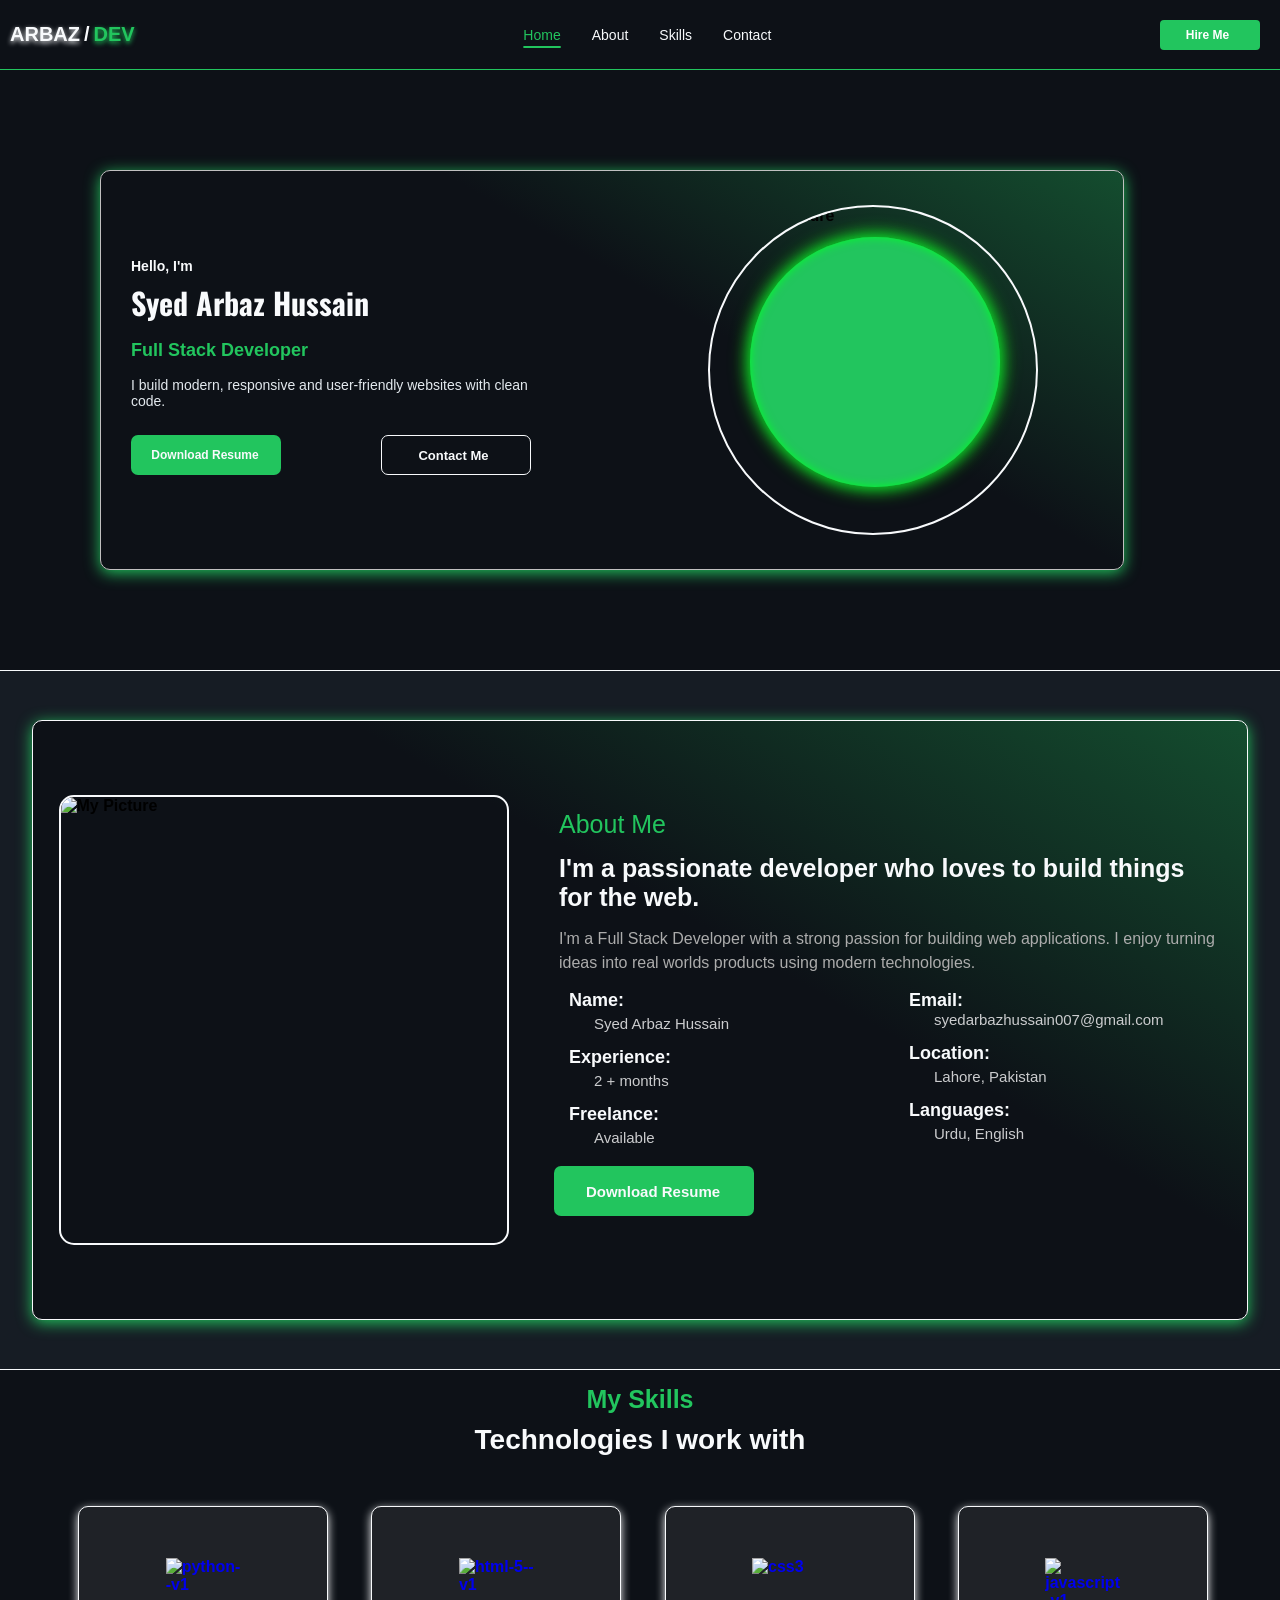
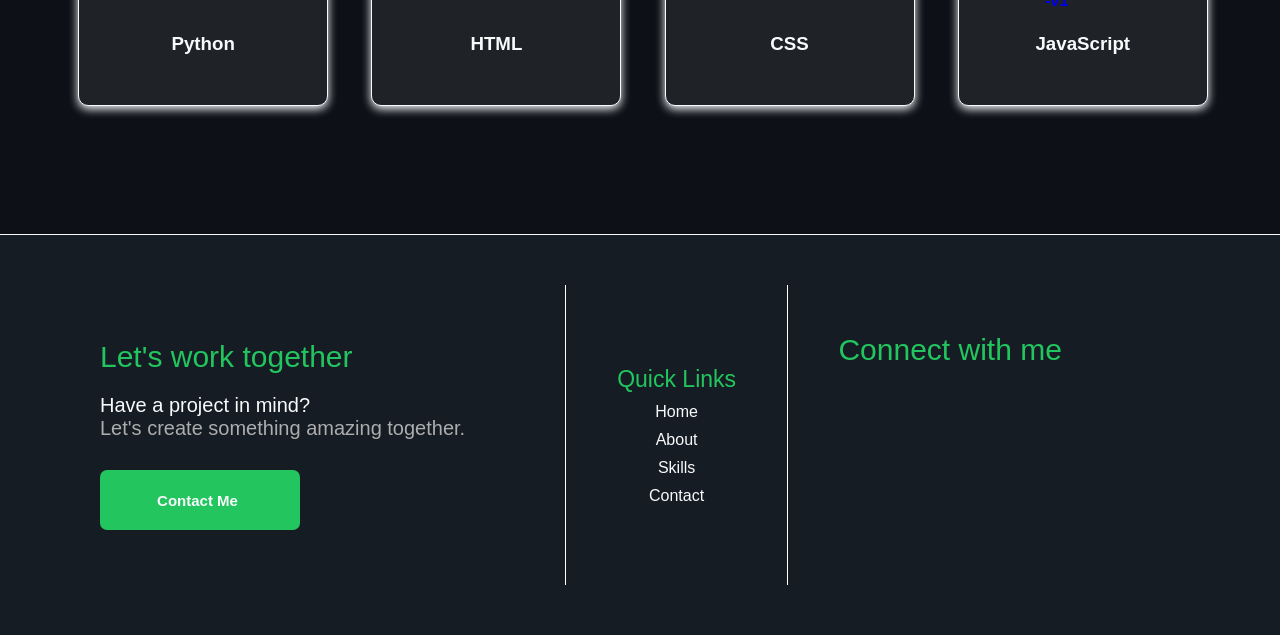
==== my_portfolio.html @ 1dfabc29 "Add files via upload" ====
<!DOCTYPE html>
<html lang="en">

<head>
  <meta charset="UTF-8">
  <meta name="viewport" content="width=device-width, initial-scale=1.0">
  <meta http-equiv="X-UA-Compatible" content="ie=edge">
  <title>My Portfolio</title>
  
  <link rel="stylesheet" href="my_portfolio.css">

  <script src="https://kit.fontawesome.com/25904bc427.js" crossorigin="anonymous"></script>

  <!--- Font link -->
  <link rel="preconnect" href="https://fonts.googleapis.com">
  <link rel="preconnect" href="https://fonts.gstatic.com" crossorigin>
  <link href="https://fonts.googleapis.com/css2?family=Oswald:wght@200..700&family=Saira+Stencil:ital,wght@0,100..900;1,100..900&display=swap" rel="stylesheet">
  
</head>
<body>

  <!---- StartUp Animation ---->
  <div class="box-container">
    <div class="box1 boxes"></div>
    <div class="box2 boxes"></div>
    <div class="box3 boxes"></div>
    <div class="box4 boxes"></div>
    <div class="box5 boxes"></div>
    <div class="loading-animation-container">
      <h2 class="loading-text">Loading</h2>
      <h2 class="welcome-text">Welcome...</h2>
      <div class="loading"></div>
    </div>
  </div>
  <!--- End of StartUp Animation --->
  
  <header>
    <a href="#" class="logo"><span class="nav-name">ARBAZ</span>/<span class="nav-skill">DEV</span></a>
    <div class="nav-center">
      <a href="#home" class="nav-links active">Home</a>
      <a href="#about" class="nav-links">About</a>
      <a href="#skills" class="nav-links">Skills</a>
      <a href="#contact" class="nav-links">Contact</a>
    </div>
    <a href="https://mail.google.com/mail/u/0/?view=cm&fs=1&to=syedarbazhussain007@gmail.com&su=Hello" target="_blank"><button class="nav-btn">Hire Me <i class="fa-solid fa-briefcase"></i></button></a>
  </header>
  
  <div class="hero-section" id="home">
    <div class="text-info-hero">
      <h5>Hello, I'm</h5>
      <h1>Syed Arbaz Hussain</h1>
      <h2>Full Stack Developer</h2>
      <p>I build modern, responsive and user-friendly websites with clean code.</p>
      <div class="hero-btns">
      <button class="download-resume-btn">Download Resume <i class="fa-solid fa-download" style="color: rgb(255, 255, 255);"></i></button>
      <a href="https://wa.me/923289826890" target="_blank"><button class="contact-me-btn">Contact Me <i class="fa-regular fa-paper-plane" style="color: rgb(255, 255, 255);"></i></button></a>
      </div>
      <div class="hero-icons">
        <a href="https://wa.me/923289826890" target="_blank"><i class="fa-brands fa-whatsapp social-icons"></i></a>
        <a href="https://github.com/syedarbazhussain" target="_blank"><i class="fa-brands fa-github social-icons"></i></a>
        <a href="https://www.facebook.com/share/1GKFCGDWcu/" target="_blank"><i class="fa-brands fa-facebook social-icons"></i></a>
        <a href="https://x.com/arbazshah_dev" target="_blank"><i class="fa-brands fa-x-twitter social-icons"></i></a>
      </div>
    </div>

    <div class="image-holder">
        <div class="image-container"><img class="my-img"  src="images/my_img.png" alt="Profile Picture"></div>
    </div>
  </div>

  <div class="about-section" id="about">
    <div class="about-card">
     <div class="about-img-holder">
       <img class="my-img2" src="images/my_img2.png" alt="My Picture">
     </div>
    <div class="text-info-about">
      <h3>About Me</h3>
      <h2>I'm a passionate developer who loves to build things for the web.</h2>
      <p>I'm a Full Stack Developer with a strong passion for building web applications. I enjoy turning  ideas into real worlds products using modern technologies.</p>
      <div class="about-info-container">
      <div class="about-info-section1">

        <div class="about-name">
            <div class="about-name-top">
              <i class="fa-regular fa-user about-icons"></i>
              <h5 class="about-h5">Name:</h5>
            </div>
            <h6 class="about-h6">Syed Arbaz Hussain</h6>
        </div>

        <div class="about-experience">
          <div class="about-experience-top">
            <i class="fa-regular fa-clock about-icons"></i>
            <h5 class="about-h5">Experience:</h5>
          </div>
          <h6 class="about-h6">2 + months</h6>
        </div>
        
        <div class="about-freelance">
          <div class="about-freelance-top">
             <i class="fa-solid fa-business-time about-icons"></i>
             <h5 class="about-h5">Freelance:</h5>
          </div>
          <h6 class="about-h6">Available</h6>
         </div>

      </div>

      <div class="about-info-section2">

        <div class="about-email">
          <div class="about-email-top">
            <i class="fa-regular fa-envelope about-icons"></i>
            <h5 class="about-h5">Email:</h5>
          </div>
          <a  class="about-email-link" href="https://mail.google.com/mail/u/0/?view=cm&fs=1&to=syedarbazhussain007@gmail.com&su=Hello" target="_blank">syedarbazhussain007@gmail.com</a>
        </div>

        <div class="about-location">
          <div class="about-location-top">
            <i class="fa-solid fa-location-dot about-icons"></i>
            <h5 class="about-h5">Location:</h5>
          </div>
            <h6 class="about-h6">Lahore, Pakistan</h6>
        </div>

        <div class="about-language">
          <div class="about-language-top">
            <i class="fa-solid fa-language about-icons"></i>
            <h5 class="about-h5">Languages:</h5>
          </div>
            <h6 class="about-h6">Urdu, English</h6>
        </div>

        </div>

      </div>

      <button class="download-resume-btn2">Download Resume <i class="fa-solid fa-download" style="color: rgb(255, 255, 255);"></i></button>

     </div>

    </div>

  </div>

  <!-- Skill Section -->
  <div class="skills-section" id="skills">
    <div class="skills-section-text">
      <h4>My Skills</h4>
      <h2>Technologies I work with</h2>
    </div>

    <div class="technologies">
      <a href="https://www.python.org/about/" target="_blank" class="technologies-sections">
        <img class="technologies-icon" src="https://img.icons8.com/color/48/python--v1.png" alt="python--v1"/>
        <h3 class="skill-name">Python</h3>
      </a>

      <a href="https://www.w3schools.com/html/html_intro.asp" target="_blank" class="technologies-sections">
        <img class="technologies-icon" src="https://img.icons8.com/color/48/html-5--v1.png" alt="html-5--v1"/>
        <h3 class="skill-name">HTML</h3>
      </a>

       <a href="https://www.w3schools.com/css/css_intro.asp" target="_blank" class="technologies-sections">
        <img class="technologies-icon" src="https://img.icons8.com/color/48/css3.png" alt="css3"/>
        <h3 class="skill-name">CSS</h3>
       </a>

       <a href="https://www.w3schools.com/js/js_intro.asp" target="_blank" class="technologies-sections">
        <img class="technologies-icon" src="https://img.icons8.com/color/48/javascript--v1.png" alt="javascript--v1"/>
        <h3 class="skill-name">JavaScript</h3>
       </a>



    </div>
  </div>

  <!-- End of Skill Section -->


  <!-- Contact Section -->
  <div class="contact-section" id="contact">
    <div class="contact-info">
      <h2>Let's work together</h2>
      <h3 class="contact-text1">Have a project in mind?</h3>
      <h3 class="contact-text2">Let's create something amazing together.</h3>
      <a href="https://wa.me/923289826890" target="_blank"><button class="contact-btn">Contact Me <i class="fa-regular fa-paper-plane" style="color: rgb(255, 255, 255);"></i></button></a>
    </div>
    <div class="quick-links-container">
      <h2>Quick Links</h2>
      <a href="#home" class="quick-links">Home</a>
      <a href="#about" class="quick-links">About</a>
      <a href="#skills" class="quick-links">Skills</a>
      <a href="#contact" class="quick-links">Contact</a>
    </div>
    <div class="connect-with-me">
      <h2>Connect with me</h2>
      <div class="connect-icons-container">
      <a href="https://github.com/syedarbazhussain" target="_blank" ><i class="fa-brands fa-github connect-icons"></i></a>
      <a href="https://mail.google.com/mail/u/0/?view=cm&fs=1&to=syedarbazhussain007@gmail.com&su=Hello" target="_blank" ><i class="fa-solid fa-envelope connect-icons"></i></a>
      <a href="https://x.com/arbazshah_dev" target="_blank" ><i class="fa-brands fa-x-twitter connect-icons"></i></a>
      <a href="https://www.facebook.com/share/1GKFCGDWcu/" target="_blank" ><i class="fa-brands fa-facebook connect-icons"></i></a>
      </div>
    </div> 
  </div>

<!-- End of Contact Section -->




</body>
</html>
---- my_portfolio.css ----
*{
  margin: 0;
  padding: 0;
  text-decoration: none;
  font-family: "Poppins", sans-serif;
  font-weight: 700;
  box-sizing: border-box;
  -webkit-tap-highlight-color: transparent;
  cursor: default;
}

body{
  background-color: #0D1117;
}


header{
  height: 70px;
  width: 100%;
  background-color: #0D1117;
  border-bottom: 1px solid #22C55E;
  overflow: hidden;
  display: flex;
  align-items: center;
  justify-content: space-between;

}



.logo{
  height: 30px;
  width: auto;
  display: flex;
  justify-content: center;
  align-items: center;
  font-size: 20px;
  font-weight: 800;
  font-display: flex;
  white-space: nowrap;
  color: #F8FAFC;
  margin-left: 10px;
}

.nav-name{
  margin-right:4px;
  transition: color 500ms ease, text_shadow 500ms ease;
  text-shadow: 0 2px 5px #F8FAFC;
}

.nav-skill{
  margin-left: 4px;
  color: #22C55E;
  transition: 500ms ease, text_shadow 500ms ease;
  text-shadow: 0 2px 5px #22C55E;
}

.logo:hover .nav-name{
  color: #22C55E;
  text-shadow: 0 2px 5px #22C55E;
}

.logo:hover .nav-skill{
  color: #F8FAFC;
  text-shadow: 0 2px 5px #F8FAFC;
}



.nav-center{
  min-width: 300px;
  min-height: 60px;
  display: flex;
  margin: 0 auto;
  justify-content: space-evenly;
  align-items: center;
}

.nav-links{
  color: #F8FAFC;
  margin: 5px;
  font-size: 14px;
  font-weight: 80;
  transition: 500ms ease;
  
}

.nav-links:hover{
  color: #16A34A;
  text-decoration: underline;
  text-underline-offset: 6px;
  text-decoration-thickness: 2px;
  cursor: pointer;
}

.nav-links.active{
  color: #22C55E;
  text-decoration: underline;
  text-underline-offset: 6px;
  text-decoration-thickness: 2px;
}

.nav-links.active:hover{
  color: #16A34A;
  text-decoration: underline;
  text-underline-offset: 6px;
  text-decoration-thickness: 2px;
  cursor: pointer;
}



.nav-btn{
  height: 30px;
  width: 100px;
  margin-right: 20px;
  font-size: 12px;
  background-color: #22C55E;
  border:1px solid white;
  color: #fff;
  border: none;
  border-radius: 4px;
  transition: 0.3s ease ;
  
}

.fa-briefcase{
    width: 10px;
    height: 10px;
    margin-left: 5px;
}

.nav-btn:hover{
  background-color: transparent;
  border:1px solid white;
  color: #16A34A;
  transform: translateY(1px);
  cursor: pointer;
  
}

.hero-section{
  width: 80%;
  height: 400px;
  background: linear-gradient(30deg, #0D1117 60%, #22C55E 180%);
  display: flex;
  align-items: center;
  border: 1px solid silver;
  border-radius: 10px;
  justify-self: center;
  align-self: center;
  justify-content: space-between;
  box-shadow: 0px 3px 15px #22C55E;
  margin: 100px;
  position: relative;
}



.text-info-hero{
  width: 400px;
  height: 350px;
  margin-left: 30px;
  display: grid;
  justify-content: space-between;
  align-items: center;
}

.text-info-hero h5{
  color: #F8FAFC;
  font-size:14px;
  margin-top: 60px;
  cursor: default;
}

.text-info-hero h1{
  font-family: 'Oswald', sans-serif;
  color: #F8FAFC;
  white-space: nowrap;
  font-size: 30px;
  font-weight: 800;
  cursor: default;
}

.text-info-hero h2{
  color: #22C55E;
  font-size: 18px;
  margin-top: 8px;
  cursor: default;
}

.text-info-hero p{
  color: #e3e9ee;
  font-size: 14px;
  font-weight: 500;
  margin-top: 10px;
  cursor: default;
}


.hero-btns{
    width: 400px;
    height: 80px;
    justify-self: center;
    display: flex;
    justify-content: space-between;
    align-items: center;


}

.download-resume-btn{
    width: 150px;
    height: 40px;
    font-size: 12px;
    background-color: #22C55E;
    border: none;
    border-radius: 7px;
    color: #F8FAFC;
    transition: 0.3s ease;

}

.download-resume-btn:hover{

    background-color: transparent;
    color: #16A34A;
    border: 1px solid #F8FAFC ;
    transform: translateY(1px);
    cursor: pointer;
}


.fa-download{
    width: 13px;
    height: 13px;
    margin-left: 2px;
}

.contact-me-btn{
    width: 150px;
    height: 40px;
    font-size: 13px;
    background-color: transparent;
    border: 1px  solid #F8FAFC ;
    border-radius: 7px;
    color: #F8FAFC;
    transition: 0.3s ease;

}

.fa-paper-plane{
    margin-left: 5px;
}


.contact-me-btn:hover{
    color: #16A34A;
    transform: translateY(1px);
    cursor: pointer;
}


.hero-icons{
    width: 300px;
    height: 40px;
    display: flex;
    justify-content: space-evenly;
    align-items: center;
  
}

.social-icons{
    width: 40px;
    height: 40px;
    font-size: 25px;
    color: rgba(248, 250, 252, 1);
    transition: 0.3s ease;
}

.social-icons:hover{
    color: #16A34A;
    transform: translateY(-8px);
}

.image-holder{
    width: 400px;
    height: 375px;
    margin: 50px;
    display: flex;
    justify-content: center;
    align-items: center;
}

.image-container{
    width: 330px;
    height: 330px;
    overflow: hidden;
    border-radius: 50%;
    position: relative;
    border: 2px solid  #F8FAFC ;
    z-index: 2px;
}



.my-img{
    background-color: transparent;
    width: 100%;
    height: 100%;
    position: absolute;
    z-index: 3;
}



.image-container::before{
    content: "";
    width: 250px;
    height: 250px;
    background-color: #22C55E;
    border-radius: 50%;
    position: absolute;
    top: 30px;
    left: 40px;
    box-shadow: 
        0 0 15px rgba(3, 214, 56, 0.945),
        0 0 20px rgb(31, 230, 13),
        inset 0 0 10px rgb(0, 255, 42)
}


.about-section {
  width: 100%;
  height: 700px;
  background-color: #161c24;
  border-top: 1px solid #F8FAFC;
  border-bottom: 1px solid #F8FAFC;
  display: flex;
  justify-content: center;
  align-items: center;
}

.about-card {
  background: linear-gradient(30deg, #0D1117 60%, #22C55E 180%);
  width: 95%;
  height: 600px;
  display: flex;
  justify-content: space-evenly;
  align-items: center;
  border: 1px solid #F8FAFC;
  border-radius: 10px;
  box-shadow: 0 3px 15px #22C55E;
}

.about-img-holder {
  width: 475px;
  height: 500px;
  display: flex;
  justify-content: center;
  align-items: center;
}

.my-img2 {
  width: 450px;
  height: 450px;
  border: 2px solid #F8FAFC;
  border-radius: 15px;
  object-fit: cover; 
  transition: 1s ease;
}


.my-img2:hover{
  transform:  translateY(-10px);
  box-shadow: 0 3px 15px #16A34A;
  cursor: pointer;
}

.text-info-about {
  width: 700px;
  height: 420px;
}

.text-info-about h3 {
  color: #22C55E;
  font-size: 25px;
  font-weight: 400; 
  margin: 0px 15px 10px 25px;
}

.text-info-about h2 {
  color: #F8FAFC;
  font-size: 25px;
  font-weight: 600; 
  margin: 15px 15px 15px 25px;
}

.text-info-about p {
  color: #acacac;
  font-size: 16px;
  font-weight: 400;
  margin: 15px 15px 15px 25px;
  line-height: 1.5;
}


.about-info-container {
  display: flex;
  margin-left: 25px;
  gap: 40px;
}


.about-info-section1 {
  width: 300px;
  display: flex;
  flex-direction: column;
  gap: 15px; 
}


.about-info-section2 {
  width: 300px;
  display: flex;
  flex-direction: column;
  gap: 15px; 
}


.about-name, .about-experience, .about-freelance, .about-email, .about-location, .about-language {
  display: flex;
  flex-direction: column; 
}


.about-name-top, .about-experience-top, .about-freelance-top, .about-email-top, .about-location-top, .about-language-top {
  display: flex;
  align-items: center; 
  gap: 10px; 
}

.about-icons {
  color: #22C55E;
  font-size: 20px;
}

.about-h5 {
  color: #F8FAFC;
  font-size: 18px;
  margin: 0; 
}

.about-h6 {
  color: #cbccce;
  font-size: 15px;
  font-weight: 400;
  margin-left: 35px;
  margin-top: 4px;
}

.about-email-link {
  color: #cbccce;
  text-decoration: none;
  font-size: 15px;
  font-weight: 400;
  margin-left: 35px;
}

.about-email-link:hover {
  color: #16A34A;
  cursor: pointer;
}


.download-resume-btn2{
    width: 200px;
    height: 50px;
    margin-top: 20px;
    margin-left: 20px;
    font-size: 15px;
    background-color: #22C55E;
    border: none;
    border-radius: 7px;
    color: #F8FAFC;
    transition: 0.3s ease;

}

.download-resume-btn2:hover{

    background-color: transparent;
    color: #16A34A;
    border: 1px solid #F8FAFC ;
    transform: translateY(1px);
    cursor: pointer;
}



.skills-section{
  width: 100%;
  height: 450px;
  border-bottom: 1px solid #F8FAFC;
}


.skills-section-text{
  display: flex;
  flex-direction: column;
  justify-content: center;
  align-items: center;
  margin-top: 15px;
}


.skills-section-text h4{
  color: #22C55E;
  font-size: 25px;
  font-weight: 600;
}


.skills-section-text h2{
  color: #F8FAFC;
  font-size: 28px;
  margin-top: 10px;
}



.technologies{
  width: 95%;
  height: 200px;
  display: flex;
  margin-top: 50px;
  margin-left: 35px;
  justify-content: space-evenly;
  align-items: center;
}


.technologies-sections{
  width: 250px;
  height: 200px;
  background-color: #1f2227;
  display: flex;
  justify-content: center;
  align-items: center;
  flex-direction: column;
  border: 1px solid #F8FAFC;
  border-radius: 10px;
  box-shadow: 0 3px 10px #F8FAFC;
  transition: 0.3s ease;
}


.technologies-sections:hover{
  border: 1px solid #16A34A;
  box-shadow: 0 0 20px #16A34A;
  transform: translateY(-10px);
}

.technologies-icon{
  width: 75px;
  height: 75px;
}



.skill-name{
  color: #F8FAFC;
}



.contact-section{
  width: 100%;
  height: 400px;
  background-color:  #161c24;
  justify-self: center;
  display: flex;
  align-items: center;
}


.contact-info{
  width: 550px;
  height: 300px;
  margin-left: 70px;
  padding-left: 30px;
  display: flex;
  justify-content: center;
  flex-direction: column;
}


.quick-links-container{
  width: 250px;
  height: 300px;
  border-left: 1px solid white;
  border-right: 1px solid white;
  display: flex;
  justify-content: center;
  align-items: center;
  flex-direction: column;
}



.connect-with-me{
  width: 550px;
  height: 300px;
  display: flex;
  flex-direction: column;
  justify-content: center;
}


.contact-btn{
    width: 200px;
    height: 60px;
    margin-top: 30px;
    font-size: 10px;
    background-color: #22C55E;
    border-radius: 7px;
    color: #F8FAFC;
    transition: 0.3s ease;
    font-size: 15px;
    border: none;
}


.contact-btn:hover{
  background-color: transparent;
  color: #16A34A;
  transform: translateY(2px);
  cursor: pointer;
  border: 1px solid #F8FAFC;
  
 
}


.contact-info h2{
  color: #22C55E;
  font-size: 30px;
  font-weight: 500;
}


.contact-info .contact-text1{
  color: #F8FAFC;
  font-size: 20px;
  font-weight: 200;
  margin-top: 20px;
}


.contact-info .contact-text2{
  color: #acadad;
  font-size: 20px;
  font-weight: 200;
}




.quick-links-container h2{
  color: #22C55E;
  font-size: 23px;
  font-weight: 170;
}

.quick-links-container a{
  color: #F8FAFC;
  font-weight: 100;
  margin-top: 10px;
}


.quick-links-container a:hover{
  color: #d0d2d4;
  cursor: pointer;
  text-decoration: underline;
}


.connect-with-me h2{
  color: #22C55E;
  font-size: 30px;
  font-weight: 500;
  margin-bottom: 20px;
  margin-left: 50px;
}



.connect-icons-container{
  width: 70%;
  height: 80px;
  align-self: center;
  display: flex;
  justify-content: space-between;
  align-items: center;
  margin-top: 20px;
  margin-bottom: 50px;
}


.connect-icons{
  width: 50px;
  height: 50px;
  color: #F8FAFC;
  transition: 0.3s ease;
}


.connect-icons:hover{
    color: #16A34A;
    transform: translateY(-8px);
}


/* StartUp Animation */

.box-container{
  width: 100%;
  height: 100%;
  background: #1D2128;
  z-index: 1000;
  display: flex;
  animation: fadeOut 2s 7.5s ease-in-out forwards;
  position: fixed;
}


.boxes{
  width: 20%;
  height: 100%;
  background: #78f503ec;
  animation: moveUp 3s cubic-bezier(0.16, 1, 0.3, 1) forwards;
}


.box1{
  animation-delay: 6.5s;
}


.box2{
  animation-delay: 6.6s;
}


.box3{
  animation-delay: 6.7s;
}


.box4{
  animation-delay: 6.8s;
}


.box5{
  animation-delay: 6.9s;
}


.loading-animation-container{
  width: 100vw;
  height: 100vh;
  position: fixed;
  z-index: 1001;
  display: flex;
  flex-direction: column;
  justify-content: center;
  align-items: center;
  animation: fadeOut 2s 7.5s ease-in-out forwards;
}


.loading-text{
  font-size: 30px;
  font-family: 'Saira Stencil', sans-serif;
  color: #F8FAFC;
  margin-bottom: 10px;
  font-weight: 600;
  animation: moveUp 2s 6s ease forwards,
  fadeOut 2.8s 3s cubic-bezier(0.78, 0, 0.43, 1.65) forwards;
}


.welcome-text{
  font-family: 'Saira Stencil', sans-serif;
  color: #F8FAFC;
  font-size: 40px;
  letter-spacing: 3px;
  font-weight: 600;
  margin-bottom: 25px;
  opacity: 0;
  position: fixed;
  z-index: 1003;
  animation: fadeIn 1.2s 4.7s cubic-bezier(0.86, 0, 0.14, 1) forwards;
}


.loading{
  width: 65vw;
  height: 20px;
  border: 3px solid #276F27;
  border-radius: 10px;
  color: white;
  overflow: hidden;
  position: relative;
  animation: moveUp 2s 6s ease forwards,
  fadeOut 2.8s 3s cubic-bezier(0.78, 0, 0.43, 1.65) forwards;
  
}


.loading::after{
  content: "";
  position: absolute;
  width: 0;
  height: 100%;
  background: #F8FAFC;
  z-index: 1002;
  animation: Loading 4.5s cubic-bezier(0.86, 0, 0.14, 1) forwards;
}




/* Animations */

@keyframes Loading{
  100%{
    width: 100%;
  }
}



@keyframes moveUp{
  100%{
    transform: translateY(-1000px);
  }
}


@keyframes fadeOut{
  99%{
    opacity: 0;
  }
  100%{
    opacity: 0;
    pointer-events: none;
    visibility: hidden;
  }
}


@keyframes fadeIn{
  100%{
    opacity: 1;
  }
}
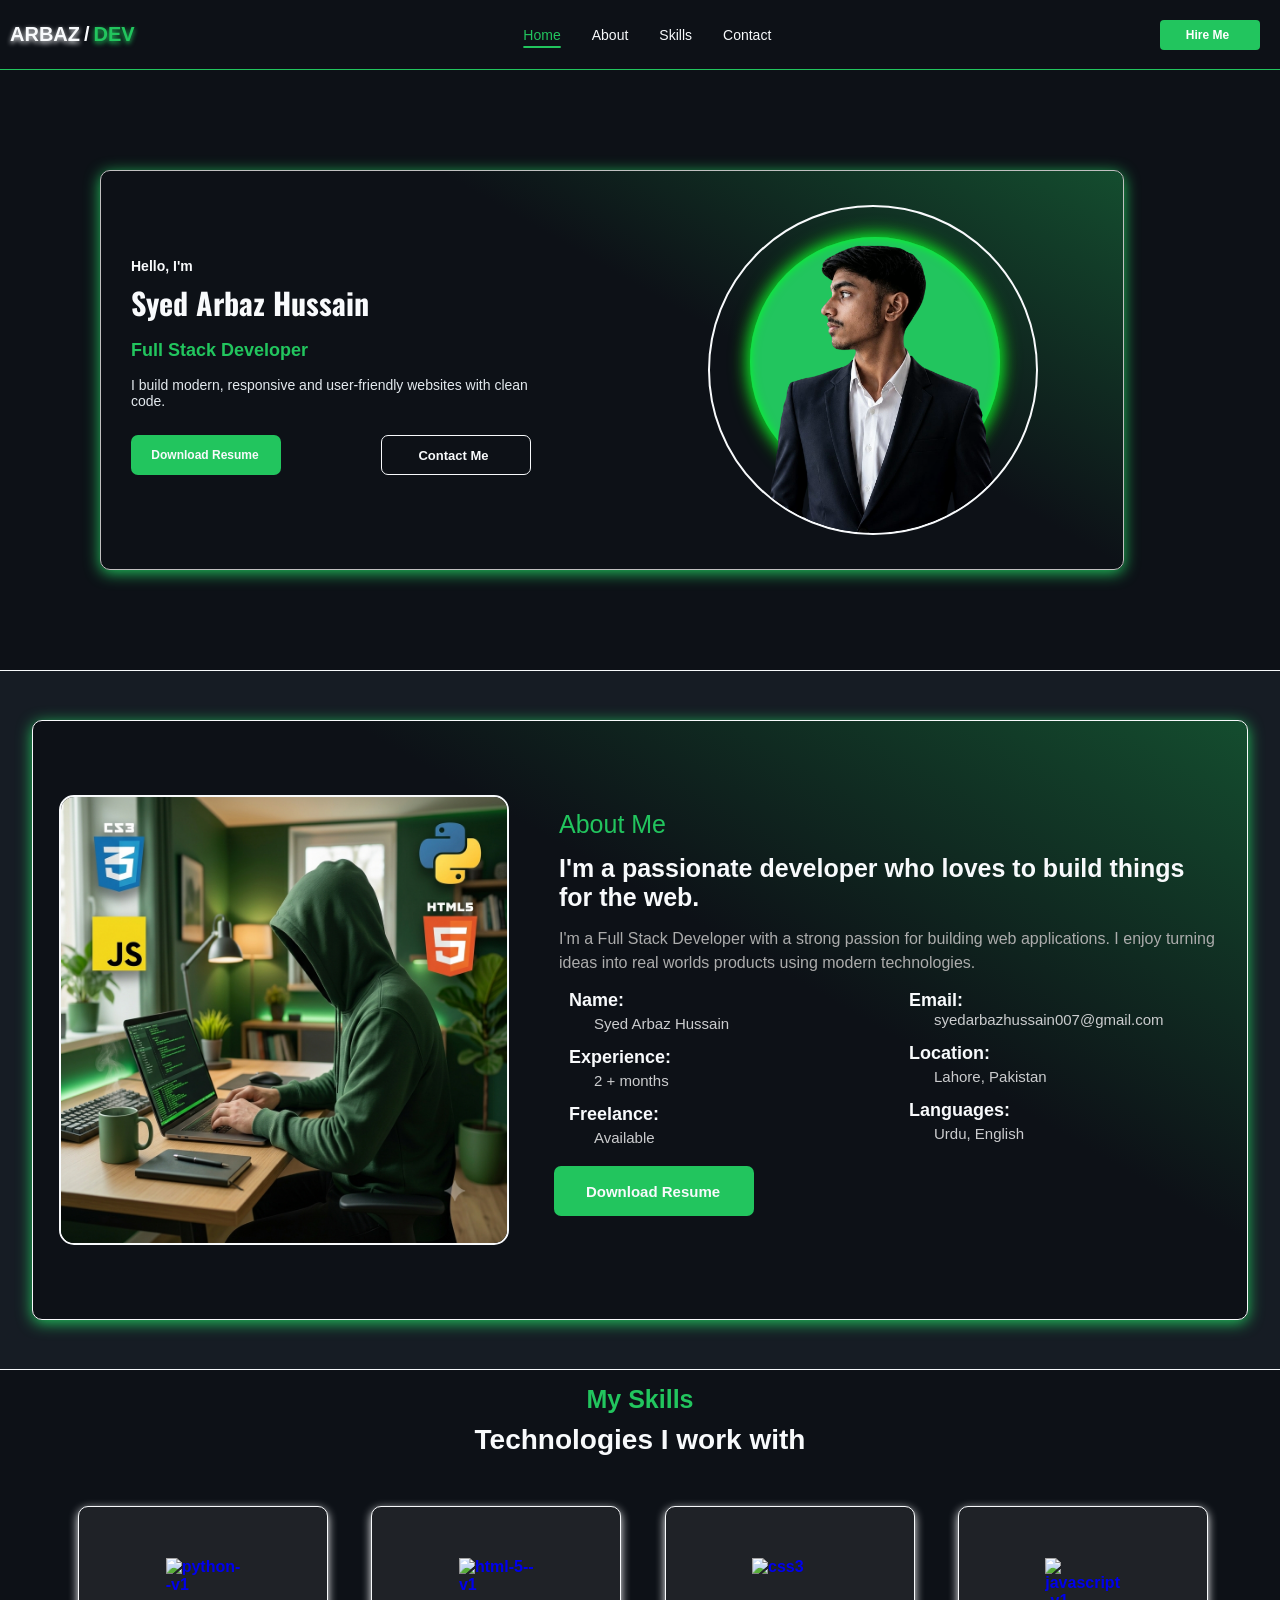
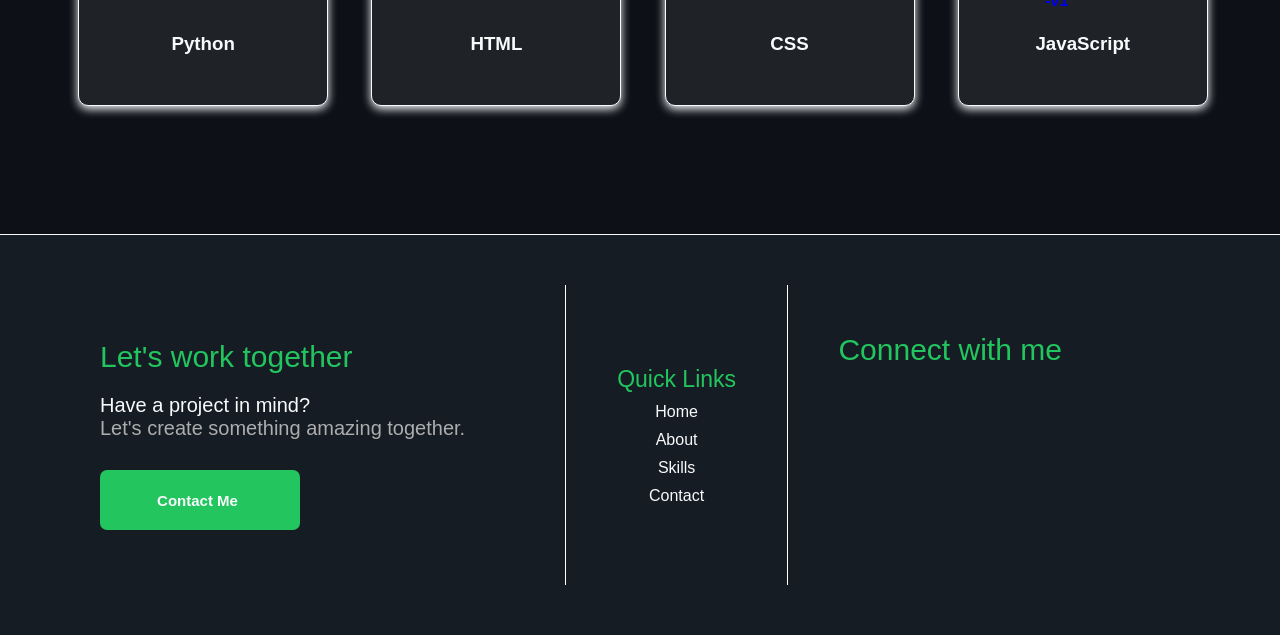
==== commit af322026: "Update my_portfolio.html Fixed some bugs" ====
--- a/my_portfolio.html
+++ b/my_portfolio.html
@@ -64,14 +64,14 @@
     </div>
 
     <div class="image-holder">
-        <div class="image-container"><img class="my-img"  src="images/my_img.png" alt="Profile Picture"></div>
+        <div class="image-container"><img class="my-img"  src="my_img.png" alt="Profile Picture"></div>
     </div>
   </div>
 
   <div class="about-section" id="about">
     <div class="about-card">
      <div class="about-img-holder">
-       <img class="my-img2" src="images/my_img2.png" alt="My Picture">
+       <img class="my-img2" src="my_img2.png" alt="My Picture">
      </div>
     <div class="text-info-about">
       <h3>About Me</h3>
@@ -212,4 +212,4 @@
 
 
 </body>
-</html>+</html>
